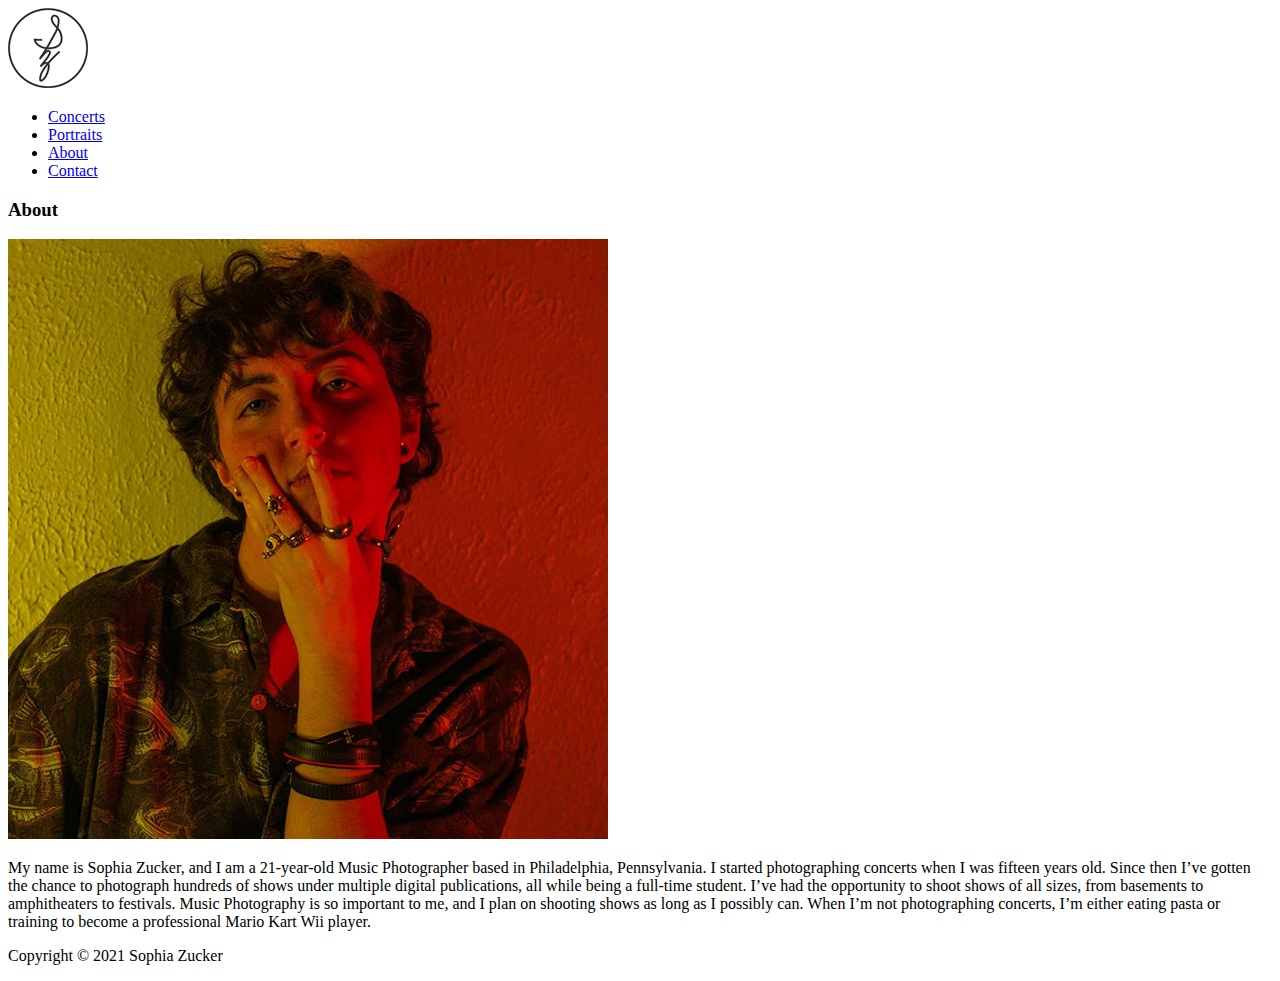
==== about.html @ 26c32235 "🚸🥅 Nav links" ====
<!DOCTYPE html>
<html lang="en">
<head>
    <meta charset="UTF-8">
    <meta http-equiv="X-UA-Compatible" content="IE=edge">
    <meta name="viewport" content="width=>, initial-scale=1.0">
    <title>Document</title>
</head>
<body>
    <header>
        <!--put logo here-->
        <img src="images/Logo.png" alt="Logo">
    </header>
    <nav>
        <!--navbar here, get help for this!!-->
        <nav class="navbar">
            <ul class="nav-menu">
                <li class="nav-item">
                    <a href="file:///Users/sophiazucker/Documents/Drexel/Classes/IDM%20221/idm221-sez42/index.html">Concerts</a>
                </li>
                <li class="nav-item">
                    <a href="file:///Users/sophiazucker/Documents/Drexel/Classes/IDM%20221/idm221-sez42/portraits.html">Portraits</a>
                </li>
                <li class="nav-item">
                    <a href="file:///Users/sophiazucker/Documents/Drexel/Classes/IDM%20221/idm221-sez42/about.html">About</a>
                </li>
                <li class="nav-item">
                    <a href="file:///Users/sophiazucker/Documents/Drexel/Classes/IDM%20221/idm221-sez42/contact.html">Contact</a>
                </li>
            </ul>
            <div class="hamburger">
                <span class="bar"></span>
                <span class="bar"></span>
                <span class="bar"></span>
            </div>
                </nav>
    </nav>
    <main> 
        <!--put section with title here, and pic+bio under-->
        <section>
            <h3>About</h3>
        </section>
        <img class="portrait-imgs" src="images/me.jpg"/>
        <p>​My name is Sophia Zucker, and I am a 21-year-old Music Photographer based in Philadelphia, Pennsylvania. I started photographing concerts when I was fifteen years old. Since then I’ve gotten the chance to photograph hundreds of shows under multiple digital publications, all while being a full-time student. I’ve had the opportunity to shoot shows of all sizes, from basements to amphitheaters to festivals. Music Photography is so important to me, and I plan on shooting shows as long as I possibly can. When I’m not photographing concerts, I’m either eating pasta or training to become a professional Mario Kart Wii player.</p>
    </main>
    <footer>
        <p>Copyright &copy; 2021 Sophia Zucker</p>
    </footer>
</body>
</html>
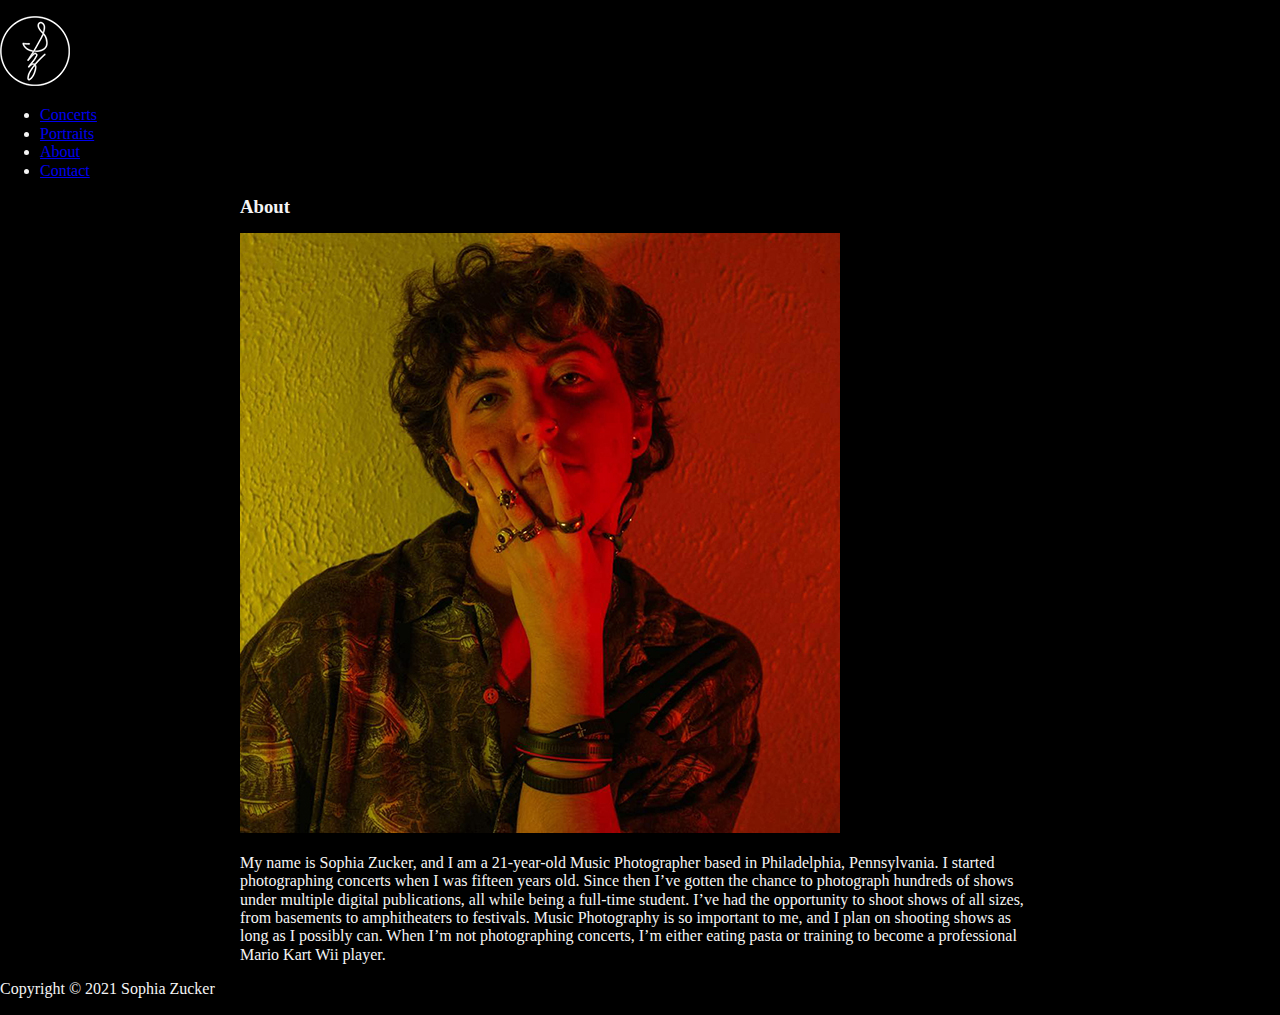
==== commit 1fc4352f: "💩css colors and margins (but only a little)" ====
--- a/about.html
+++ b/about.html
@@ -5,6 +5,7 @@
     <meta http-equiv="X-UA-Compatible" content="IE=edge">
     <meta name="viewport" content="width=>, initial-scale=1.0">
     <title>Document</title>
+    <link rel="stylesheet" href="stylesheet.css">
 </head>
 <body>
     <header>
@@ -40,7 +41,7 @@
         <section>
             <h3>About</h3>
         </section>
-        <img class="portrait-imgs" src="images/me.jpg"/>
+        <img class="portrait-imgs" src="images/me.jpg" alt="sophia"/>
         <p>​My name is Sophia Zucker, and I am a 21-year-old Music Photographer based in Philadelphia, Pennsylvania. I started photographing concerts when I was fifteen years old. Since then I’ve gotten the chance to photograph hundreds of shows under multiple digital publications, all while being a full-time student. I’ve had the opportunity to shoot shows of all sizes, from basements to amphitheaters to festivals. Music Photography is so important to me, and I plan on shooting shows as long as I possibly can. When I’m not photographing concerts, I’m either eating pasta or training to become a professional Mario Kart Wii player.</p>
     </main>
     <footer>
--- a/stylesheet.css
+++ b/stylesheet.css
@@ -0,0 +1,376 @@
+/*! normalize.css v8.0.1 | MIT License | github.com/necolas/normalize.css */
+
+/* Document
+   ========================================================================== */
+
+/**
+ * 1. Correct the line height in all browsers.
+ * 2. Prevent adjustments of font size after orientation changes in iOS.
+ */
+
+ html {
+    line-height: 1.15; /* 1 */
+    -webkit-text-size-adjust: 100%; /* 2 */
+  }
+  
+  /* Sections
+     ========================================================================== */
+  
+  /**
+   * Remove the margin in all browsers.
+   */
+  
+  body {
+    background-color:black;
+    color: whitesmoke;
+   
+    margin-top: 1rem;
+    margin-left: auto;
+    margin-right: auto;
+    margin-bottom: 1rem;
+  }
+  
+  /**
+   * Render the `main` element consistently in IE.
+   */
+  
+  main {
+    /* Figure this out!!!! */
+    display: block;
+    max-width: 800px;
+    margin-top: 1rem;
+    margin-left: auto;
+    margin-right: auto;
+    margin-bottom: 1rem;
+    padding-left: 2rem;
+    padding-right: 2rem;
+  }
+  
+  /**
+   * Correct the font size and margin on `h1` elements within `section` and
+   * `article` contexts in Chrome, Firefox, and Safari.
+   */
+  
+  h1 {
+    background: linear-gradient(0deg, rgba(216,143,89,1) 0%, rgba(245,192,135,1) 100%);
+    color: black;
+    font-size: 2em;
+    margin-top: 1rem;
+    margin-left: 1rem;
+    margin-right: 1rem;
+    margin-bottom: 1rem;
+  }
+
+  h2, h3 {
+    color: whitesmoke;
+    margin-top: 1rem;
+    margin-left: auto;
+    margin-right: auto;
+    margin-bottom: 1rem;
+  }
+  
+  /* Grouping content
+     ========================================================================== */
+  
+  /**
+   * 1. Add the correct box sizing in Firefox.
+   * 2. Show the overflow in Edge and IE.
+   */
+  
+  hr {
+    box-sizing: content-box; /* 1 */
+    height: 0; /* 1 */
+    overflow: visible; /* 2 */
+  }
+  
+  /**
+   * 1. Correct the inheritance and scaling of font size in all browsers.
+   * 2. Correct the odd `em` font sizing in all browsers.
+   */
+  
+  pre {
+    font-family: monospace, monospace; /* 1 */
+    font-size: 1em; /* 2 */
+  }
+  
+  /* Text-level semantics
+     ========================================================================== */
+  
+  /**
+   * Remove the gray background on active links in IE 10.
+   */
+  
+  a {
+    background-color: transparent;
+  }
+  
+  /**
+   * 1. Remove the bottom border in Chrome 57-
+   * 2. Add the correct text decoration in Chrome, Edge, IE, Opera, and Safari.
+   */
+  
+  abbr[title] {
+    border-bottom: none; /* 1 */
+    text-decoration: underline; /* 2 */
+    text-decoration: underline dotted; /* 2 */
+  }
+  
+  /**
+   * Add the correct font weight in Chrome, Edge, and Safari.
+   */
+  
+  b,
+  strong {
+    font-weight: bolder;
+  }
+  
+  /**
+   * 1. Correct the inheritance and scaling of font size in all browsers.
+   * 2. Correct the odd `em` font sizing in all browsers.
+   */
+  
+  code,
+  kbd,
+  samp {
+    font-family: monospace, monospace; /* 1 */
+    font-size: 1em; /* 2 */
+  }
+  
+  /**
+   * Add the correct font size in all browsers.
+   */
+  
+  small {
+    font-size: 80%;
+  }
+  
+  /**
+   * Prevent `sub` and `sup` elements from affecting the line height in
+   * all browsers.
+   */
+  
+  sub,
+  sup {
+    font-size: 75%;
+    line-height: 0;
+    position: relative;
+    vertical-align: baseline;
+  }
+  
+  sub {
+    bottom: -0.25em;
+  }
+  
+  sup {
+    top: -0.5em;
+  }
+  
+  /* Embedded content
+     ========================================================================== */
+  
+  /**
+   * Remove the border on images inside links in IE 10.
+   */
+  
+  img {
+    border-style: none;
+  }
+  
+  /* Forms
+     ========================================================================== */
+  
+  /**
+   * 1. Change the font styles in all browsers.
+   * 2. Remove the margin in Firefox and Safari.
+   */
+  
+  button,
+  input,
+  optgroup,
+  select,
+  textarea {
+    font-family: inherit; /* 1 */
+    font-size: 100%; /* 1 */
+    line-height: 1.15; /* 1 */
+    margin: 0; /* 2 */
+  }
+  
+  /**
+   * Show the overflow in IE.
+   * 1. Show the overflow in Edge.
+   */
+  
+  button,
+  input { /* 1 */
+    overflow: visible;
+  }
+  
+  /**
+   * Remove the inheritance of text transform in Edge, Firefox, and IE.
+   * 1. Remove the inheritance of text transform in Firefox.
+   */
+  
+  button,
+  select { /* 1 */
+    text-transform: none;
+  }
+  
+  /**
+   * Correct the inability to style clickable types in iOS and Safari.
+   */
+  
+  button,
+  [type="button"],
+  [type="reset"],
+  [type="submit"] {
+    -webkit-appearance: button;
+  }
+  
+  /**
+   * Remove the inner border and padding in Firefox.
+   */
+  
+  button::-moz-focus-inner,
+  [type="button"]::-moz-focus-inner,
+  [type="reset"]::-moz-focus-inner,
+  [type="submit"]::-moz-focus-inner {
+    border-style: none;
+    padding: 0;
+  }
+  
+  /**
+   * Restore the focus styles unset by the previous rule.
+   */
+  
+  button:-moz-focusring,
+  [type="button"]:-moz-focusring,
+  [type="reset"]:-moz-focusring,
+  [type="submit"]:-moz-focusring {
+    outline: 1px dotted ButtonText;
+  }
+  
+  /**
+   * Correct the padding in Firefox.
+   */
+  
+  fieldset {
+    padding: 0.35em 0.75em 0.625em;
+  }
+  
+  /**
+   * 1. Correct the text wrapping in Edge and IE.
+   * 2. Correct the color inheritance from `fieldset` elements in IE.
+   * 3. Remove the padding so developers are not caught out when they zero out
+   *    `fieldset` elements in all browsers.
+   */
+  
+  legend {
+    box-sizing: border-box; /* 1 */
+    color: inherit; /* 2 */
+    display: table; /* 1 */
+    max-width: 100%; /* 1 */
+    padding: 0; /* 3 */
+    white-space: normal; /* 1 */
+  }
+  
+  /**
+   * Add the correct vertical alignment in Chrome, Firefox, and Opera.
+   */
+  
+  progress {
+    vertical-align: baseline;
+  }
+  
+  /**
+   * Remove the default vertical scrollbar in IE 10+.
+   */
+  
+  textarea {
+    overflow: auto;
+  }
+  
+  /**
+   * 1. Add the correct box sizing in IE 10.
+   * 2. Remove the padding in IE 10.
+   */
+  
+  [type="checkbox"],
+  [type="radio"] {
+    box-sizing: border-box; /* 1 */
+    padding: 0; /* 2 */
+  }
+  
+  /**
+   * Correct the cursor style of increment and decrement buttons in Chrome.
+   */
+  
+  [type="number"]::-webkit-inner-spin-button,
+  [type="number"]::-webkit-outer-spin-button {
+    height: auto;
+  }
+  
+  /**
+   * 1. Correct the odd appearance in Chrome and Safari.
+   * 2. Correct the outline style in Safari.
+   */
+  
+  [type="search"] {
+    -webkit-appearance: textfield; /* 1 */
+    outline-offset: -2px; /* 2 */
+  }
+  
+  /**
+   * Remove the inner padding in Chrome and Safari on macOS.
+   */
+  
+  [type="search"]::-webkit-search-decoration {
+    -webkit-appearance: none;
+  }
+  
+  /**
+   * 1. Correct the inability to style clickable types in iOS and Safari.
+   * 2. Change font properties to `inherit` in Safari.
+   */
+  
+  ::-webkit-file-upload-button {
+    -webkit-appearance: button; /* 1 */
+    font: inherit; /* 2 */
+  }
+  
+  /* Interactive
+     ========================================================================== */
+  
+  /*
+   * Add the correct display in Edge, IE 10+, and Firefox.
+   */
+  
+  details {
+    display: block;
+  }
+  
+  /*
+   * Add the correct display in all browsers.
+   */
+  
+  summary {
+    display: list-item;
+  }
+  
+  /* Misc
+     ========================================================================== */
+  
+  /**
+   * Add the correct display in IE 10+.
+   */
+  
+  template {
+    display: none;
+  }
+  
+  /**
+   * Add the correct display in IE 10.
+   */
+  
+  [hidden] {
+    display: none;
+  }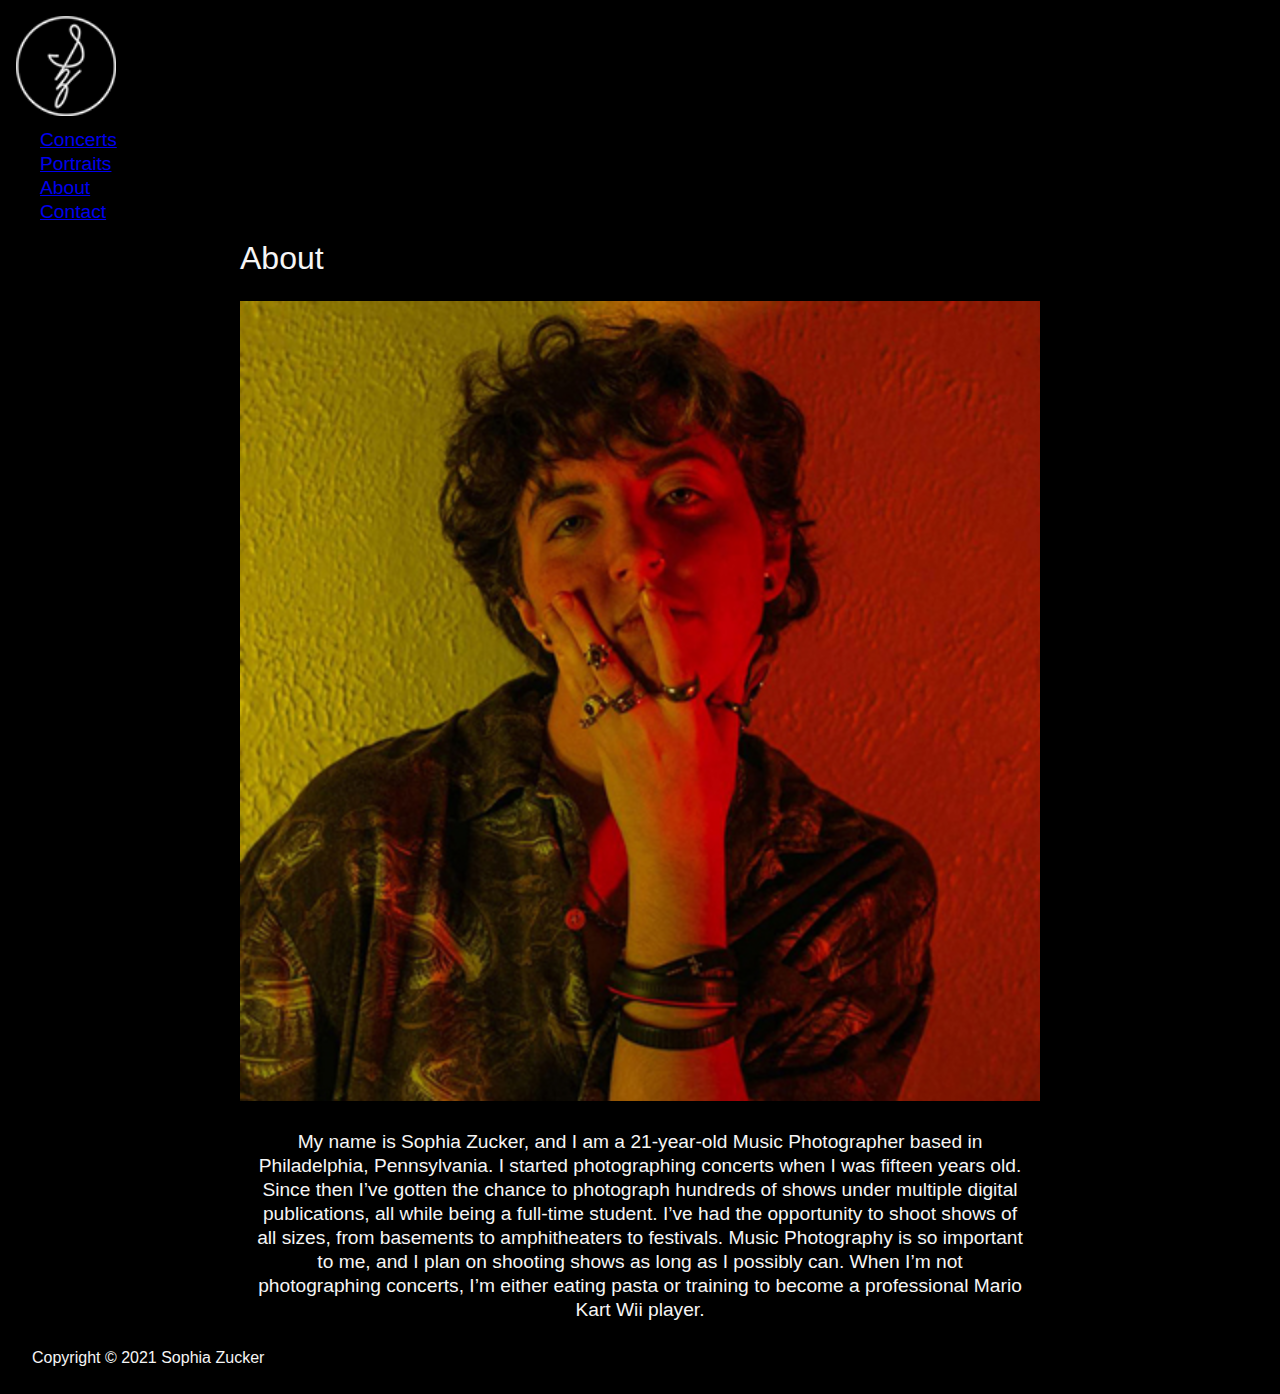
==== commit 705cde0a: "🎨⚡️🍱🚧 fixed img sizes and applied more notes from meeting" ====
--- a/about.html
+++ b/about.html
@@ -10,7 +10,7 @@
 <body>
     <header>
         <!--put logo here-->
-        <img src="images/Logo.png" alt="Logo">
+        <img class="header-logo" src="images/Logo.png" alt="Logo">
     </header>
     <nav>
         <!--navbar here, get help for this!!-->
@@ -41,10 +41,14 @@
         <section>
             <h3>About</h3>
         </section>
-        <img class="portrait-imgs" src="images/me.jpg" alt="sophia"/>
-        <p>​My name is Sophia Zucker, and I am a 21-year-old Music Photographer based in Philadelphia, Pennsylvania. I started photographing concerts when I was fifteen years old. Since then I’ve gotten the chance to photograph hundreds of shows under multiple digital publications, all while being a full-time student. I’ve had the opportunity to shoot shows of all sizes, from basements to amphitheaters to festivals. Music Photography is so important to me, and I plan on shooting shows as long as I possibly can. When I’m not photographing concerts, I’m either eating pasta or training to become a professional Mario Kart Wii player.</p>
+        <div class="me">
+            <img class="portrait-imgs" src="images/me.jpg" alt="sophia"/>
+        </div>
+        <div class="about">
+            <p>​My name is Sophia Zucker, and I am a 21-year-old Music Photographer based in Philadelphia, Pennsylvania. I started photographing concerts when I was fifteen years old. Since then I’ve gotten the chance to photograph hundreds of shows under multiple digital publications, all while being a full-time student. I’ve had the opportunity to shoot shows of all sizes, from basements to amphitheaters to festivals. Music Photography is so important to me, and I plan on shooting shows as long as I possibly can. When I’m not photographing concerts, I’m either eating pasta or training to become a professional Mario Kart Wii player.</p>
+        </div>
     </main>
-    <footer>
+    <footer class="footer">
         <p>Copyright &copy; 2021 Sophia Zucker</p>
     </footer>
 </body>
--- a/stylesheet.css
+++ b/stylesheet.css
@@ -16,58 +16,6 @@
   /* Sections
      ========================================================================== */
   
-  /**
-   * Remove the margin in all browsers.
-   */
-  
-  body {
-    background-color:black;
-    color: whitesmoke;
-   
-    margin-top: 1rem;
-    margin-left: auto;
-    margin-right: auto;
-    margin-bottom: 1rem;
-  }
-  
-  /**
-   * Render the `main` element consistently in IE.
-   */
-  
-  main {
-    /* Figure this out!!!! */
-    display: block;
-    max-width: 800px;
-    margin-top: 1rem;
-    margin-left: auto;
-    margin-right: auto;
-    margin-bottom: 1rem;
-    padding-left: 2rem;
-    padding-right: 2rem;
-  }
-  
-  /**
-   * Correct the font size and margin on `h1` elements within `section` and
-   * `article` contexts in Chrome, Firefox, and Safari.
-   */
-  
-  h1 {
-    background: linear-gradient(0deg, rgba(216,143,89,1) 0%, rgba(245,192,135,1) 100%);
-    color: black;
-    font-size: 2em;
-    margin-top: 1rem;
-    margin-left: 1rem;
-    margin-right: 1rem;
-    margin-bottom: 1rem;
-  }
-
-  h2, h3 {
-    color: whitesmoke;
-    margin-top: 1rem;
-    margin-left: auto;
-    margin-right: auto;
-    margin-bottom: 1rem;
-  }
   
   /* Grouping content
      ========================================================================== */
@@ -373,4 +321,134 @@
   
   [hidden] {
     display: none;
-  }+  }
+
+  @font-face {
+    font-family: 'Work Sans';
+    src: url(../fonts/WorkSans-Light.woff2) (format('woff2'));
+    font-style: normal;
+  }
+
+  body {
+    background-color:black;
+    color: whitesmoke;
+   
+    margin-top: 1rem;
+    margin-right: auto;
+    margin-bottom: 1rem;
+    margin-left: auto;
+  }
+
+ /**
+   * Render the `main` element consistently in IE.
+   */
+  
+   main {
+    /* Figure this out!!!! */
+    display: block;
+    max-width: 800px;
+    margin-top: 1rem;
+    margin-right: auto;
+    margin-bottom: 1rem;
+    margin-left: auto;
+    padding-left: 2rem;
+    padding-right: 2rem;
+  }
+  
+/**
+   * Correct the font size and margin on `h1` elements within `section` and
+   * `article` contexts in Chrome, Firefox, and Safari.
+   */
+  
+   h1 {
+    background: linear-gradient(0deg, rgba(245,192,135,1) 0%, rgba(216,143,89,1) 100%);
+    color: black;
+    margin: 0;
+    border: 6rem;
+    padding: 6rem;
+    font-family: 'Work Sans', Helvetica, sans-serif;
+    font-style: normal;
+    font-size: 4rem;
+    font-weight: 300;
+    text-align: center;
+  }
+
+  h2, h3 {
+    color: whitesmoke;
+    margin-top: 1rem;
+    margin-right: auto;
+    margin-bottom: 1rem;
+    margin-left: auto;
+    font-family: 'Work Sans', Helvetica, sans-serif;
+    font-size: 2rem;
+    font-weight: 200;
+    text-align: left;
+  }
+
+  h4 {
+    color: whitesmoke;
+    margin-top: 1rem;
+    margin-right: auto;
+    margin-bottom: 1rem;
+    margin-left: 2rem;
+    font-family: 'Work Sans', Helvetica, sans-serif;
+    font-size: 1.5rem;
+    font-weight: 400;
+    text-align: center;
+  }
+
+  p {
+    color: whitesmoke;
+    margin: 1rem;
+    font-family: 'Work Sans', Helvetica, sans-serif;
+    line-height: 1.5rem;
+  }
+
+  img {
+    width: 100%;
+    margin-top: 0.5rem;
+    margin-bottom: 0.5rem;
+  }
+
+  ul.contact-info {
+    list-style-type: none;
+    color: whitesmoke;
+    font-family: 'Work Sans', Helvetica, sans-serif;
+    font-size: 1.2rem;
+    font-weight: 400;
+    text-align: center;
+  }
+
+  ul.nav-menu {
+    list-style-type: none;
+    margin-top: 0.5rem;
+    margin-right: 0;
+    margin-bottom: 1rem;
+    margin-left: 0;
+    font-family: 'Work Sans', Helvetica, sans-serif;
+    font-size: 1.2rem;
+    font-weight: 400;
+    line-height: 1.5rem;
+    text-align: left;
+  }
+
+ .header-logo {
+    max-width: 100px;
+    margin: 0;
+    padding-left:1rem;
+  }
+
+ .about {
+   text-align: center;
+   font-size: 1.2rem
+ }
+
+  .footer {
+    margin-top: 1.5rem;
+    margin-right: 1rem;
+    margin-bottom: 1.5rem;
+    margin-left: 1rem;
+    font-size: 1rem;
+    font-weight: 400;
+  }
+ 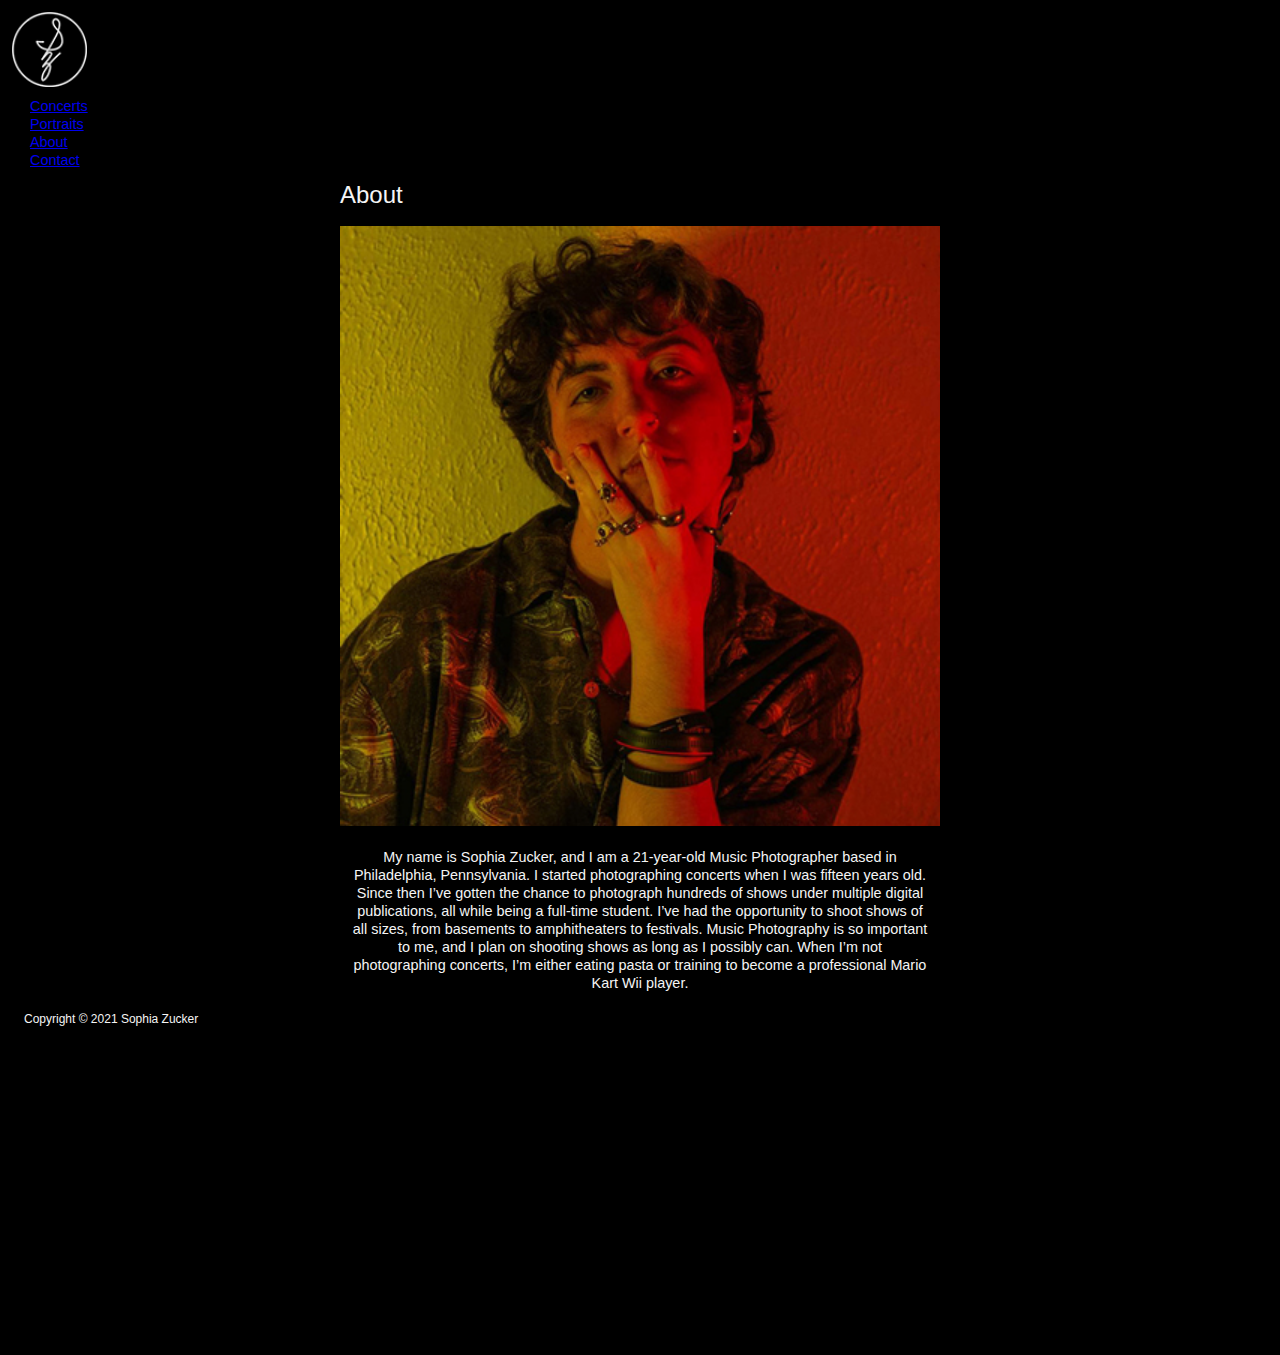
==== commit 1e94eb20: "⚡️🚧 navbar and zoom" ====
--- a/about.html
+++ b/about.html
@@ -17,16 +17,16 @@
         <nav class="navbar">
             <ul class="nav-menu">
                 <li class="nav-item">
-                    <a href="file:///Users/sophiazucker/Documents/Drexel/Classes/IDM%20221/idm221-sez42/index.html">Concerts</a>
+                    <a href="index.html">Concerts</a>
                 </li>
                 <li class="nav-item">
-                    <a href="file:///Users/sophiazucker/Documents/Drexel/Classes/IDM%20221/idm221-sez42/portraits.html">Portraits</a>
+                    <a href="portraits.html">Portraits</a>
                 </li>
                 <li class="nav-item">
-                    <a href="file:///Users/sophiazucker/Documents/Drexel/Classes/IDM%20221/idm221-sez42/about.html">About</a>
+                    <a href="about.html">About</a>
                 </li>
                 <li class="nav-item">
-                    <a href="file:///Users/sophiazucker/Documents/Drexel/Classes/IDM%20221/idm221-sez42/contact.html">Contact</a>
+                    <a href="contact.html">Contact</a>
                 </li>
             </ul>
             <div class="hamburger">
--- a/stylesheet.css
+++ b/stylesheet.css
@@ -332,7 +332,7 @@
   body {
     background-color:black;
     color: whitesmoke;
-   
+    zoom: 75%;
     margin-top: 1rem;
     margin-right: auto;
     margin-bottom: 1rem;
@@ -363,12 +363,15 @@
    h1 {
     background: linear-gradient(0deg, rgba(245,192,135,1) 0%, rgba(216,143,89,1) 100%);
     color: black;
-    margin: 0;
+    margin-top: 0;
+    margin-right: auto;
+    margin-left: auto;
+    margin-bottom: 0;
     border: 6rem;
     padding: 6rem;
     font-family: 'Work Sans', Helvetica, sans-serif;
     font-style: normal;
-    font-size: 4rem;
+    font-size: 3rem;
     font-weight: 300;
     text-align: center;
   }
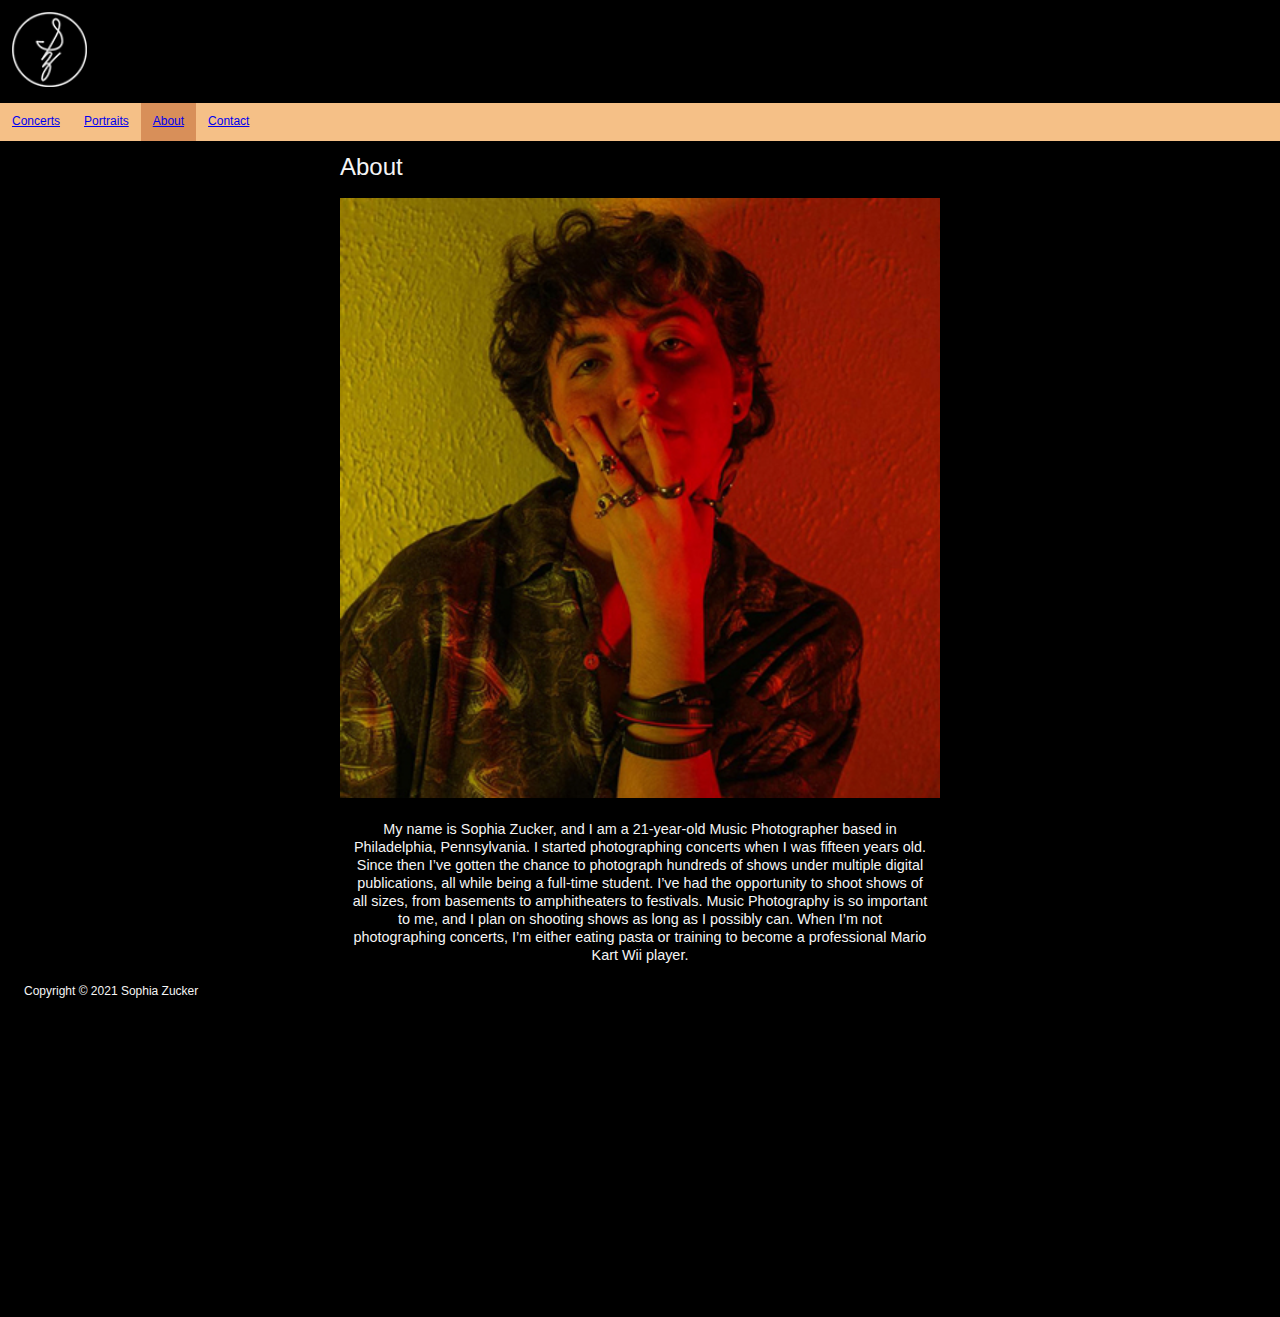
==== commit d42b35b1: "⚡️🚧 again" ====
--- a/about.html
+++ b/about.html
@@ -12,7 +12,6 @@
         <!--put logo here-->
         <img class="header-logo" src="images/Logo.png" alt="Logo">
     </header>
-    <nav>
         <!--navbar here, get help for this!!-->
         <nav class="navbar">
             <ul class="nav-menu">
@@ -22,7 +21,7 @@
                 <li class="nav-item">
                     <a href="portraits.html">Portraits</a>
                 </li>
-                <li class="nav-item">
+                <li class="nav-item-active">
                     <a href="about.html">About</a>
                 </li>
                 <li class="nav-item">
@@ -35,7 +34,6 @@
                 <span class="bar"></span>
             </div>
                 </nav>
-    </nav>
     <main> 
         <!--put section with title here, and pic+bio under-->
         <section>
--- a/stylesheet.css
+++ b/stylesheet.css
@@ -424,24 +424,46 @@
 
   ul.nav-menu {
     list-style-type: none;
-    margin-top: 0.5rem;
+    margin-top: 1rem;
     margin-right: 0;
     margin-bottom: 1rem;
     margin-left: 0;
-    font-family: 'Work Sans', Helvetica, sans-serif;
-    font-size: 1.2rem;
+    padding: 0;
+    border: 0;
+    font-size: 0;
+    background-color: rgba(245,192,135,1);
+    text-align: left;
+  }
+
+  li.nav-item {
+    display: inline-block;
+    background-color: rgba(245,192,135,1);
+    margin: 0;
+    padding: 1rem;
+    font-family: 'Work Sans', Helvetica, sans-serif;
+    font-size: 1rem;
     font-weight: 400;
-    line-height: 1.5rem;
-    text-align: left;
-  }
-
- .header-logo {
+    text-align: center;
+  }
+
+  li.nav-item-active {
+    display: inline-block;
+    background-color: rgba(216,143,89,1);
+    margin: 0;
+    padding: 1rem;
+    font-family: 'Work Sans', Helvetica, sans-serif;
+    font-size: 1rem;
+    font-weight: 400;
+    text-align: center; 
+  }
+
+  .header-logo {
     max-width: 100px;
     margin: 0;
     padding-left:1rem;
   }
 
- .about {
+  .about {
    text-align: center;
    font-size: 1.2rem
  }
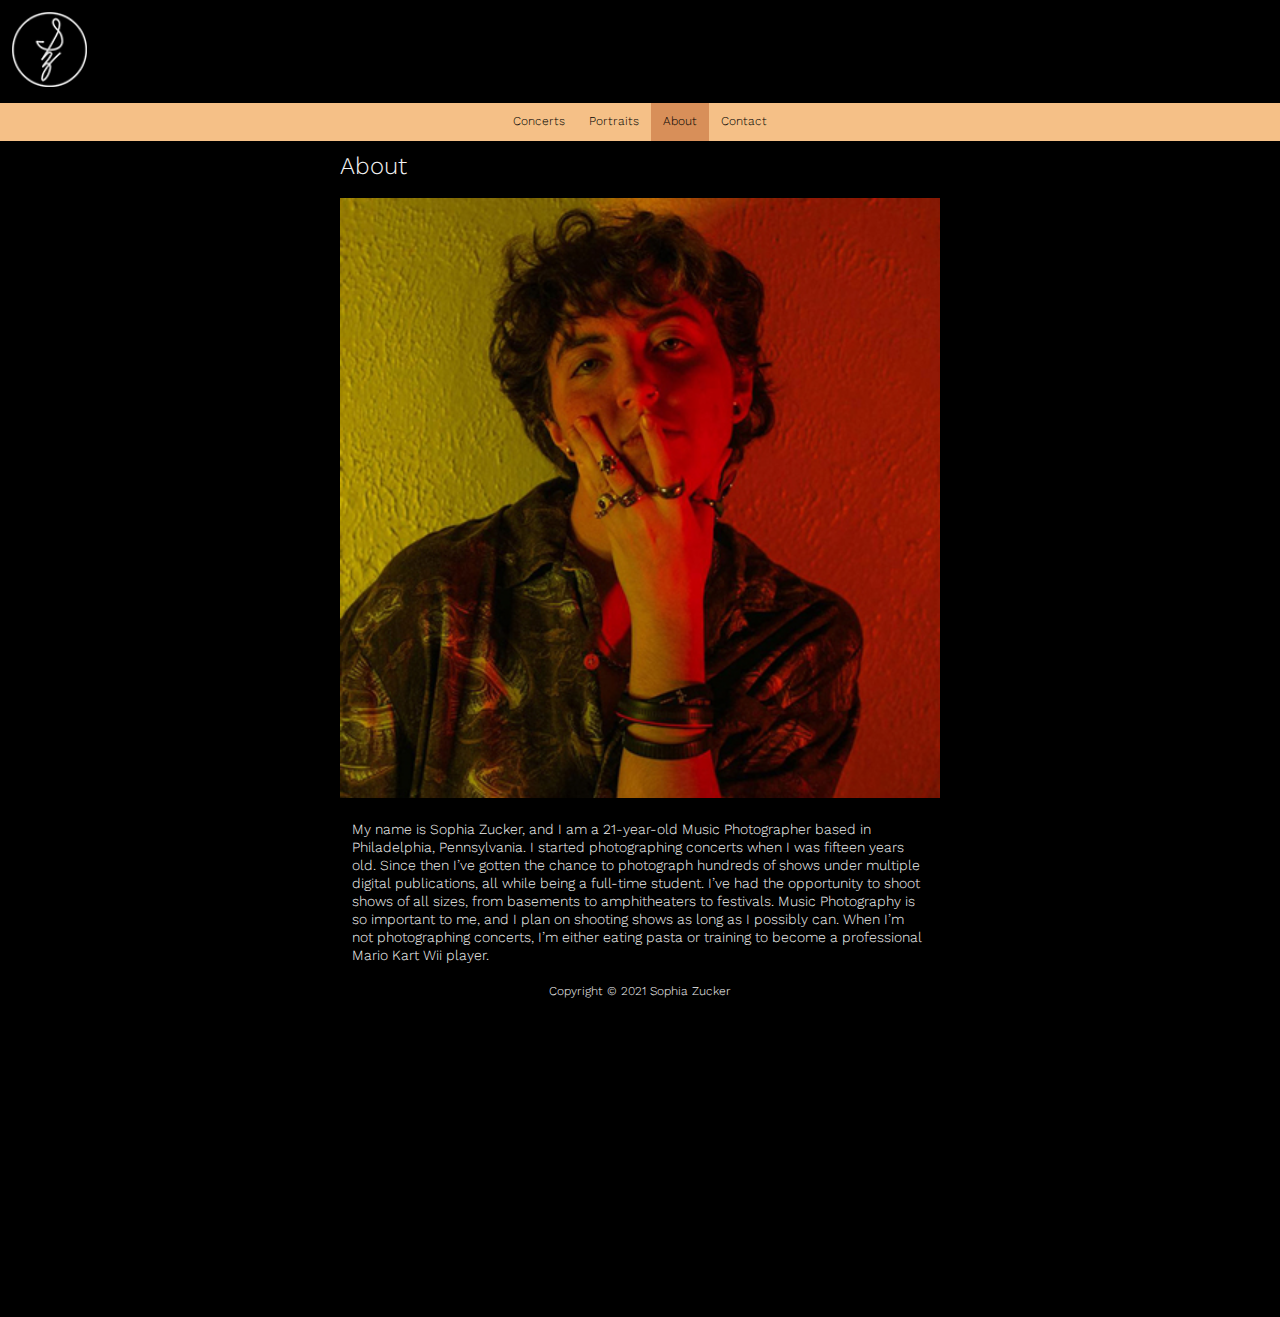
==== commit cf0ff4d0: "💄📱 Just kidding now I'm done" ====
--- a/about.html
+++ b/about.html
@@ -28,11 +28,6 @@
                     <a href="contact.html">Contact</a>
                 </li>
             </ul>
-            <div class="hamburger">
-                <span class="bar"></span>
-                <span class="bar"></span>
-                <span class="bar"></span>
-            </div>
                 </nav>
     <main> 
         <!--put section with title here, and pic+bio under-->
--- a/stylesheet.css
+++ b/stylesheet.css
@@ -325,8 +325,9 @@
 
   @font-face {
     font-family: 'Work Sans';
-    src: url(../fonts/WorkSans-Light.woff2) (format('woff2'));
+    src: url('../fonts/WorkSans-Light.woff2') format('woff2');
     font-style: normal;
+    font-display: swap;
   }
 
   body {
@@ -363,15 +364,16 @@
    h1 {
     background: linear-gradient(0deg, rgba(245,192,135,1) 0%, rgba(216,143,89,1) 100%);
     color: black;
+    display: block;
     margin-top: 0;
     margin-right: auto;
     margin-left: auto;
     margin-bottom: 0;
-    border: 6rem;
-    padding: 6rem;
+    border: 5rem;
+    padding: 5rem;
     font-family: 'Work Sans', Helvetica, sans-serif;
     font-style: normal;
-    font-size: 3rem;
+    font-size: 2rem;
     font-weight: 300;
     text-align: center;
   }
@@ -432,7 +434,7 @@
     border: 0;
     font-size: 0;
     background-color: rgba(245,192,135,1);
-    text-align: left;
+    text-align: center;
   }
 
   li.nav-item {
@@ -457,14 +459,25 @@
     text-align: center; 
   }
 
+  a {
+    color:black;
+    text-decoration: none;
+  }
+
   .header-logo {
     max-width: 100px;
     margin: 0;
     padding-left:1rem;
   }
 
+  .header {
+    width: 100%;
+    text-align: center;
+    overflow: visible;
+  }
+
   .about {
-   text-align: center;
+   text-align: left;
    font-size: 1.2rem
  }
 
@@ -475,5 +488,6 @@
     margin-left: 1rem;
     font-size: 1rem;
     font-weight: 400;
+    text-align: center;
   }
  